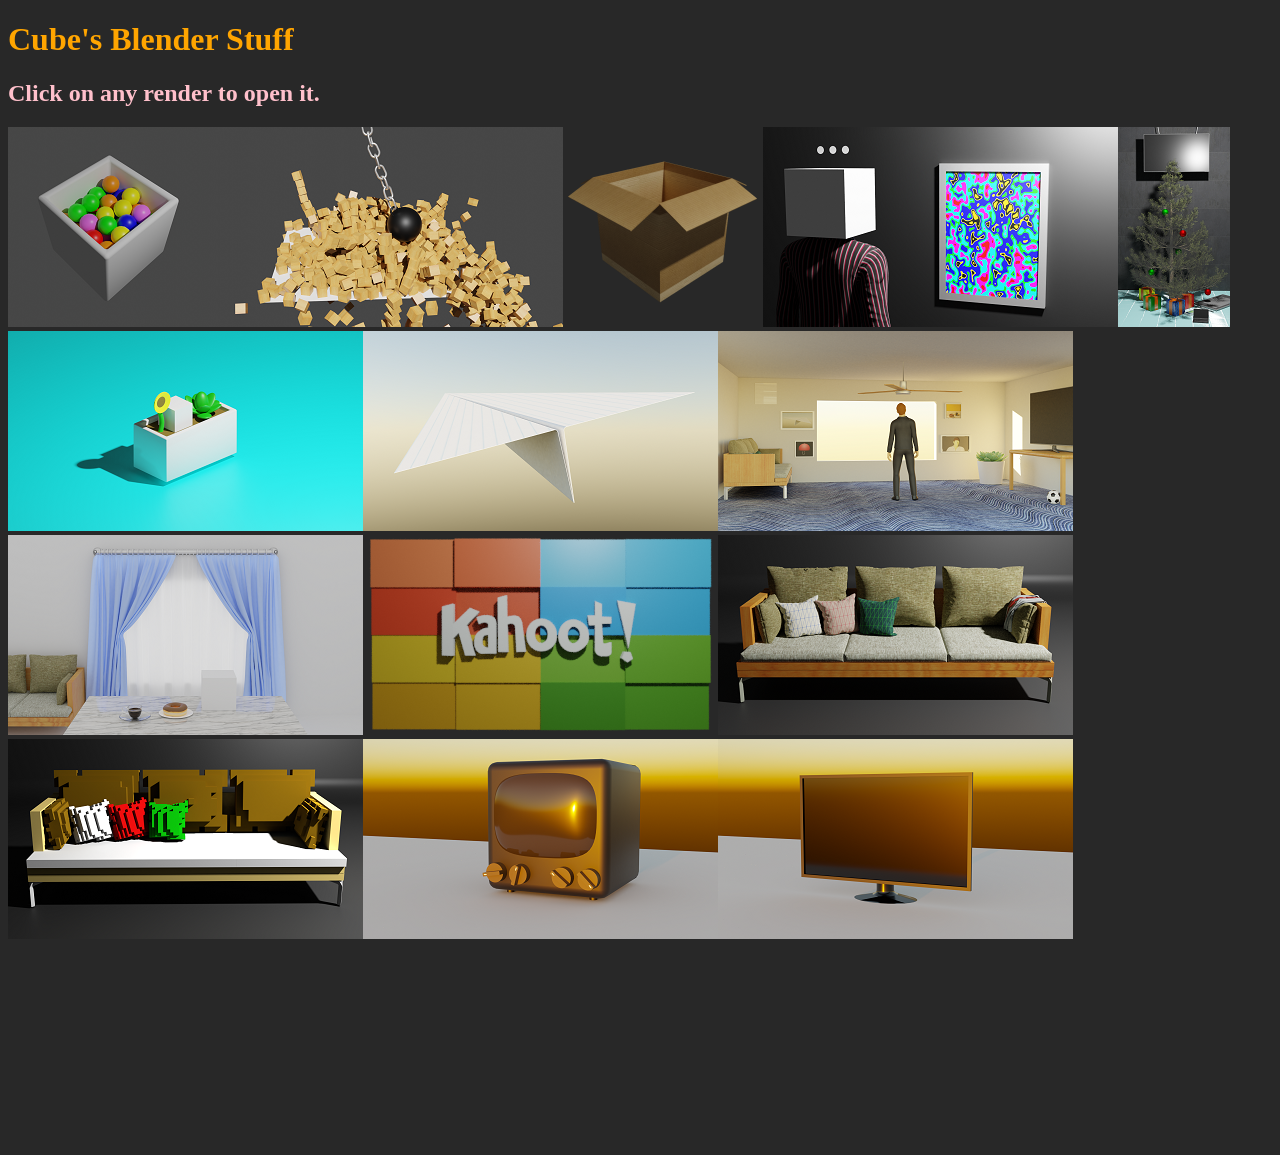
==== blender/index.html @ 3adeca51 "refresh 1 add /blender, /imgen, /smupid, and update index.html" ====
<!DOCTYPE html>
<html>
    <head>
        <meta charset="utf-8">
        <meta name="viewport" content="width=device-width">
        <title>Blender - Cube</title>
        <link href="../style.css" rel="stylesheet" type="text/css" />
    </head>
    <body>
        <h1 style="color: orange">Cube's Blender Stuff</h1>
        <h2>Click on any render to open it.</h2>
        <img onclick="window.location.href = 'ballpit.png'" class="imagelink" width="200" height="200" src="ballpit200.png" /><img onclick="window.location.href = 'wreck.png'" class="imagelink" width="355" height="200" src="wreck200.png" /><img onclick="window.location.href = 'box.png'" class="imagelink" width="200" height="200" src="box200.png"/><img onclick="window.location.href = 'abstract.png'" class="imagelink" width="355" height="200" src="abstract200.png" /><img onclick="window.location.href = 'christmas.png'" class="imagelink" width="112" height="200" src="christmas200.png" /><img onclick="window.location.href = 'flowerpot.png'" class="imagelink" width="355" height="200" src="flowerpot200.png" /><img onclick="window.location.href = 'airplane.png'" class="imagelink" width="355" height="200" src="airplane200.png" /><img onclick="window.location.href = 'home.png'" class="imagelink" width="355" height="200" src="home200.png" /><img onclick="window.location.href = 'home2.png'" class="imagelink" width="355" height="200" src="home2200.png" /><img onclick="window.location.href = 'kahoot.png'" class="imagelink" width="355" height="200" src="kahoot200.png" /><img onclick="window.location.href = 'couch.png'" class="imagelink" width="355" height="200" src="couch200.png" /><img onclick="window.location.href = 'mc_couch.png'" class="imagelink" width="355" height="200" src="mc_couch200.png" /><img onclick="window.location.href = 'CRT.png'" class="imagelink" width="355" height="200" src="CRT200.png" /><img onclick="window.location.href = 'FS.png'" class="imagelink" width="355" height="200" src="FS200.png" /><video muted loop autoplay onclick="window.location.href = 'dance.mp4'" class="imagelink" width="112" height="200" src="dance.mp4"></video><video muted loop autoplay onclick="window.location.href = 'helicube.mp4'" class="imagelink" width="355" height="200" src="helicube.mp4"></video><video muted loop autoplay onclick="window.location.href = 'nod.mp4'" class="imagelink" width="355" height="200" src="nod.mp4"></video><video muted loop autoplay onclick="window.location.href = 'cya.mp4'" class="imagelink" width="355" height="200" src="cya.mp4"><video muted loop autoplay onclick="window.location.href = 'rain.mp4'" class="imagelink" width="355" height="200" src="rain.mp4"></video>
    </body>
</html>
---- style.css ----
body {
  font-family: "Comic Sans MS", "Papyrus", fantasy;
  background-color: #282828;
  color: pink;
}
.headline {
  background: linear-gradient(90deg, #f00 0%, #ff0 4%, #0f0 8%, #0ff 12%, #00f 16%, #f0f 20%);
  color: transparent;
  background-clip: text;
}
a {
  color: pink;
}
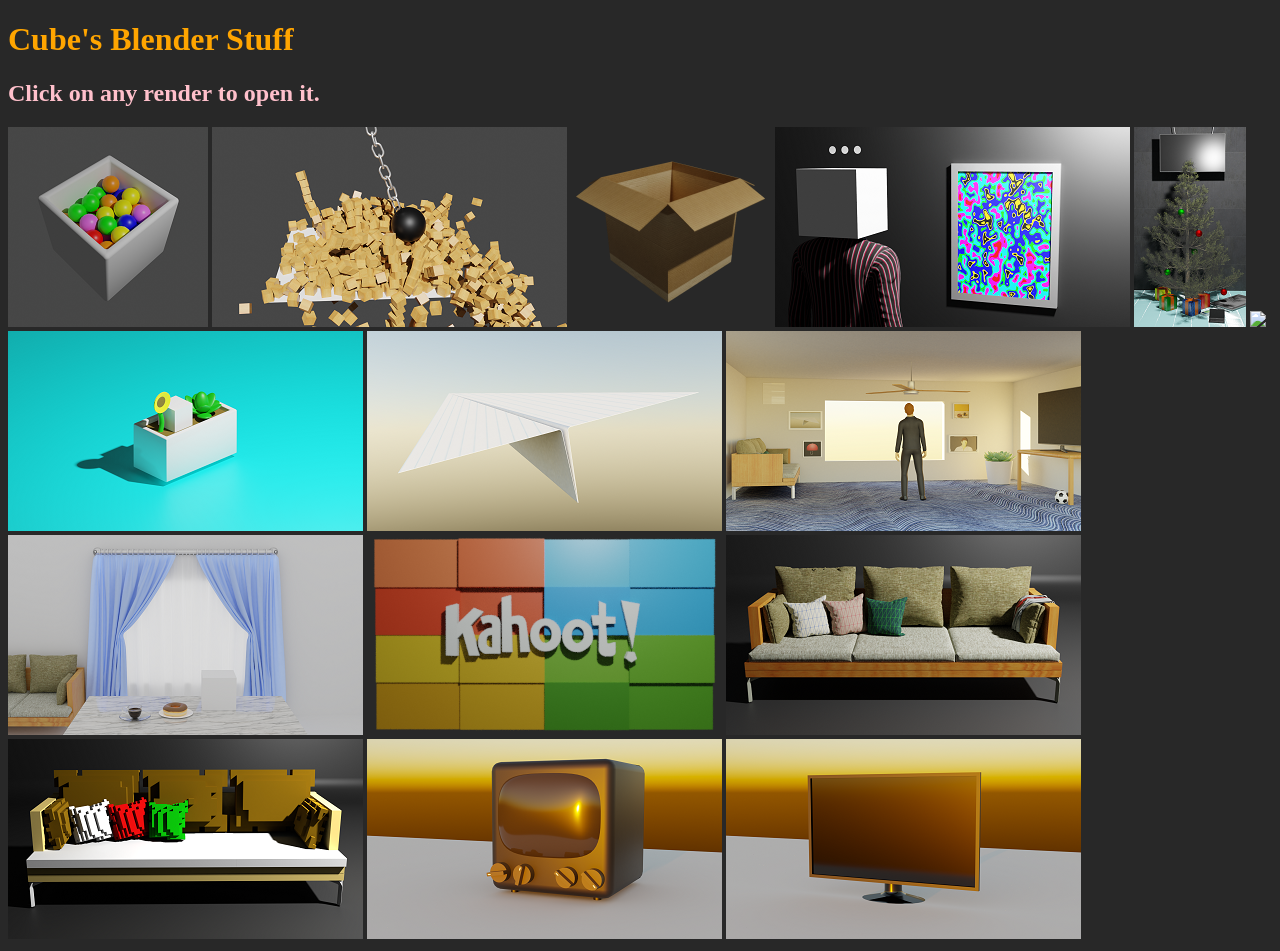
==== commit 7f418cad: "add ice_cream.pmg" ====
--- a/blender/index.html
+++ b/blender/index.html
@@ -9,6 +9,25 @@
     <body>
         <h1 style="color: orange">Cube's Blender Stuff</h1>
         <h2>Click on any render to open it.</h2>
-        <img onclick="window.location.href = 'ballpit.png'" class="imagelink" width="200" height="200" src="ballpit200.png" /><img onclick="window.location.href = 'wreck.png'" class="imagelink" width="355" height="200" src="wreck200.png" /><img onclick="window.location.href = 'box.png'" class="imagelink" width="200" height="200" src="box200.png"/><img onclick="window.location.href = 'abstract.png'" class="imagelink" width="355" height="200" src="abstract200.png" /><img onclick="window.location.href = 'christmas.png'" class="imagelink" width="112" height="200" src="christmas200.png" /><img onclick="window.location.href = 'flowerpot.png'" class="imagelink" width="355" height="200" src="flowerpot200.png" /><img onclick="window.location.href = 'airplane.png'" class="imagelink" width="355" height="200" src="airplane200.png" /><img onclick="window.location.href = 'home.png'" class="imagelink" width="355" height="200" src="home200.png" /><img onclick="window.location.href = 'home2.png'" class="imagelink" width="355" height="200" src="home2200.png" /><img onclick="window.location.href = 'kahoot.png'" class="imagelink" width="355" height="200" src="kahoot200.png" /><img onclick="window.location.href = 'couch.png'" class="imagelink" width="355" height="200" src="couch200.png" /><img onclick="window.location.href = 'mc_couch.png'" class="imagelink" width="355" height="200" src="mc_couch200.png" /><img onclick="window.location.href = 'CRT.png'" class="imagelink" width="355" height="200" src="CRT200.png" /><img onclick="window.location.href = 'FS.png'" class="imagelink" width="355" height="200" src="FS200.png" /><video muted loop autoplay onclick="window.location.href = 'dance.mp4'" class="imagelink" width="112" height="200" src="dance.mp4"></video><video muted loop autoplay onclick="window.location.href = 'helicube.mp4'" class="imagelink" width="355" height="200" src="helicube.mp4"></video><video muted loop autoplay onclick="window.location.href = 'nod.mp4'" class="imagelink" width="355" height="200" src="nod.mp4"></video><video muted loop autoplay onclick="window.location.href = 'cya.mp4'" class="imagelink" width="355" height="200" src="cya.mp4"><video muted loop autoplay onclick="window.location.href = 'rain.mp4'" class="imagelink" width="355" height="200" src="rain.mp4"></video>
+        <img onclick="window.location.href = 'ballpit.png'" class="imagelink" width="200" height="200" src="ballpit200.png" />
+        <img onclick="window.location.href = 'wreck.png'" class="imagelink" width="355" height="200" src="wreck200.png" />
+        <img onclick="window.location.href = 'box.png'" class="imagelink" width="200" height="200" src="box200.png"/>
+        <img onclick="window.location.href = 'abstract.png'" class="imagelink" width="355" height="200" src="abstract200.png" />
+        <img onclick="window.location.href = 'christmas.png'" class="imagelink" width="112" height="200" src="christmas200.png" />
+        <img onclick="window.location.href = 'ice_cream.png'" class="imagelink" src="ice_cream200" />
+        <img onclick="window.location.href = 'flowerpot.png'" class="imagelink" width="355" height="200" src="flowerpot200.png" />
+        <img onclick="window.location.href = 'airplane.png'" class="imagelink" width="355" height="200" src="airplane200.png" />
+        <img onclick="window.location.href = 'home.png'" class="imagelink" width="355" height="200" src="home200.png" />
+        <img onclick="window.location.href = 'home2.png'" class="imagelink" width="355" height="200" src="home2200.png" />
+        <img onclick="window.location.href = 'kahoot.png'" class="imagelink" width="355" height="200" src="kahoot200.png" />
+        <img onclick="window.location.href = 'couch.png'" class="imagelink" width="355" height="200" src="couch200.png" />
+        <img onclick="window.location.href = 'mc_couch.png'" class="imagelink" width="355" height="200" src="mc_couch200.png" />
+        <img onclick="window.location.href = 'CRT.png'" class="imagelink" width="355" height="200" src="CRT200.png" />
+        <img onclick="window.location.href = 'FS.png'" class="imagelink" width="355" height="200" src="FS200.png" />
+        <video muted loop autoplay onclick="window.location.href = 'dance.mp4'" class="imagelink" width="112" height="200" src="dance.mp4" />
+        <video muted loop autoplay onclick="window.location.href = 'helicube.mp4'" class="imagelink" width="355" height="200" src="helicube.mp4" />
+        <video muted loop autoplay onclick="window.location.href = 'nod.mp4'" class="imagelink" width="355" height="200" src="nod.mp4" />
+        <video muted loop autoplay onclick="window.location.href = 'cya.mp4'" class="imagelink" width="355" height="200" src="cya.mp4" />
+        <video muted loop autoplay onclick="window.location.href = 'rain.mp4'" class="imagelink" width="355" height="200" src="rain.mp4" />
     </body>
-</html>+</html>
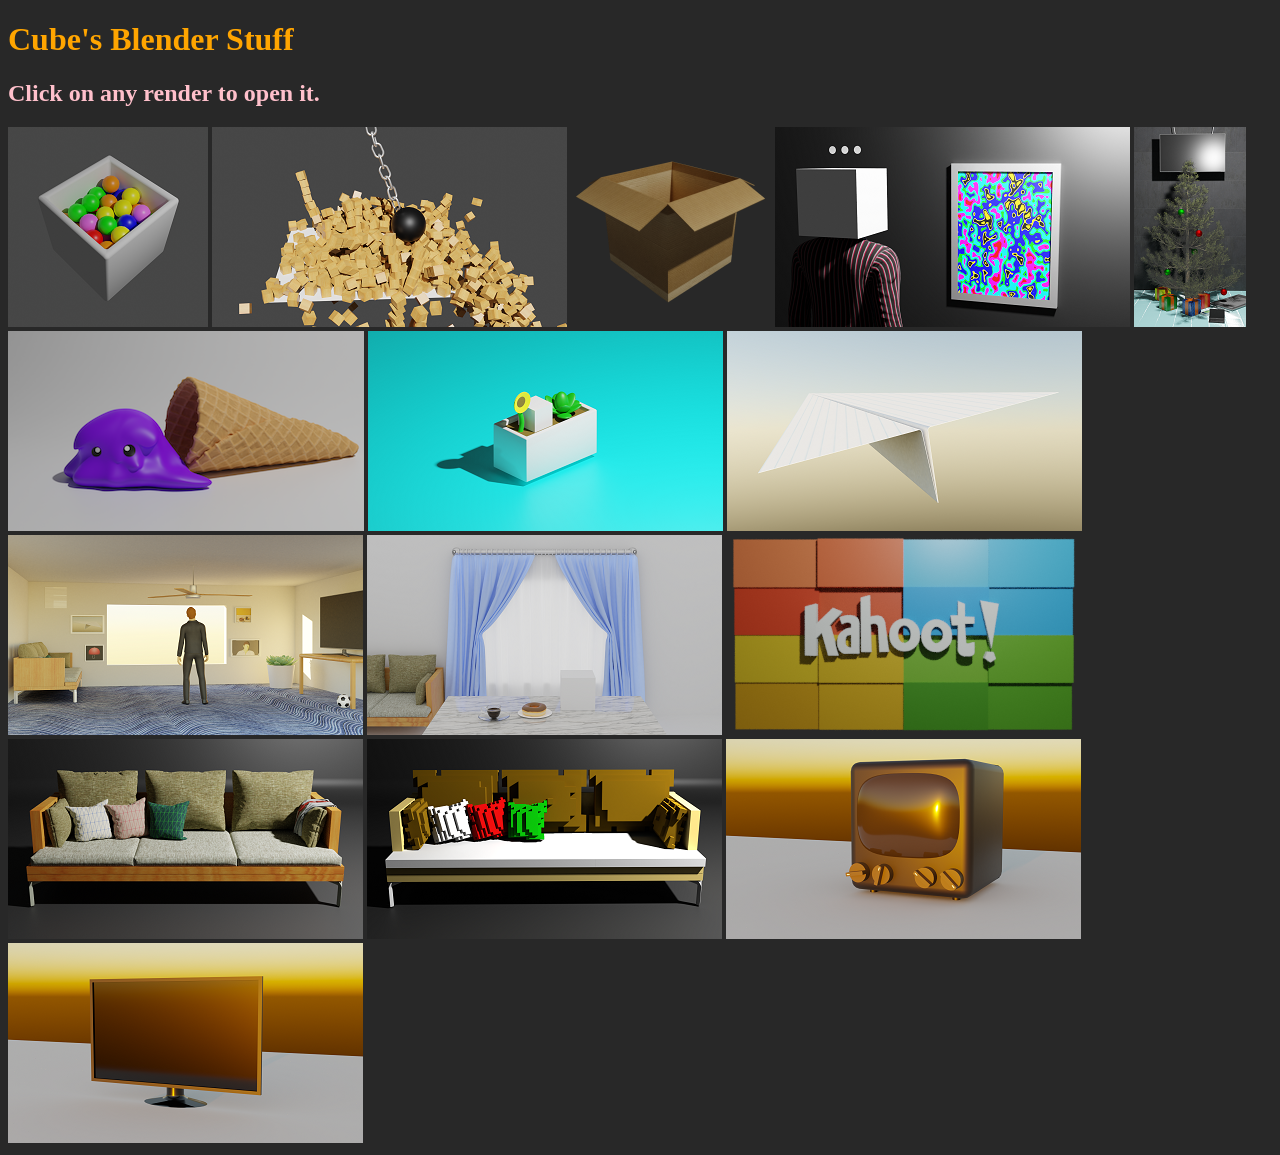
==== commit 262771c3: "Update index.html" ====
--- a/blender/index.html
+++ b/blender/index.html
@@ -14,7 +14,7 @@
         <img onclick="window.location.href = 'box.png'" class="imagelink" width="200" height="200" src="box200.png"/>
         <img onclick="window.location.href = 'abstract.png'" class="imagelink" width="355" height="200" src="abstract200.png" />
         <img onclick="window.location.href = 'christmas.png'" class="imagelink" width="112" height="200" src="christmas200.png" />
-        <img onclick="window.location.href = 'ice_cream.png'" class="imagelink" src="ice_cream200" />
+        <img onclick="window.location.href = 'ice_cream.png'" class="imagelink" src="ice_cream200.png" />
         <img onclick="window.location.href = 'flowerpot.png'" class="imagelink" width="355" height="200" src="flowerpot200.png" />
         <img onclick="window.location.href = 'airplane.png'" class="imagelink" width="355" height="200" src="airplane200.png" />
         <img onclick="window.location.href = 'home.png'" class="imagelink" width="355" height="200" src="home200.png" />
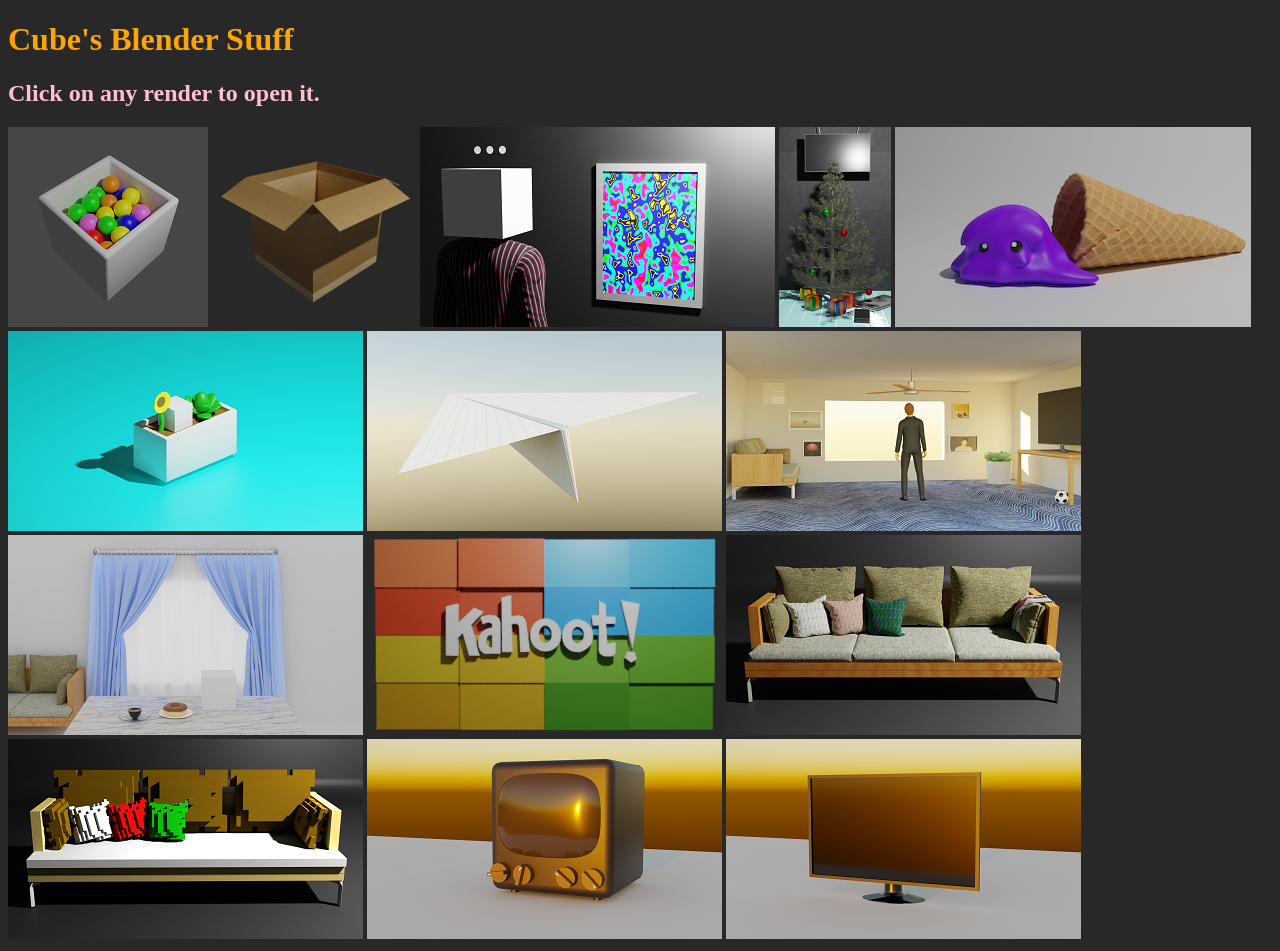
==== commit b828756c: "remove redundant sizing" ====
--- a/blender/index.html
+++ b/blender/index.html
@@ -9,21 +9,21 @@
     <body>
         <h1 style="color: orange">Cube's Blender Stuff</h1>
         <h2>Click on any render to open it.</h2>
-        <img onclick="window.location.href = 'ballpit.png'" class="imagelink" width="200" height="200" src="ballpit200.png" />
-        <img onclick="window.location.href = 'wreck.png'" class="imagelink" width="355" height="200" src="wreck200.png" />
-        <img onclick="window.location.href = 'box.png'" class="imagelink" width="200" height="200" src="box200.png"/>
-        <img onclick="window.location.href = 'abstract.png'" class="imagelink" width="355" height="200" src="abstract200.png" />
-        <img onclick="window.location.href = 'christmas.png'" class="imagelink" width="112" height="200" src="christmas200.png" />
+        <img onclick="window.location.href = 'ballpit.png'" class="imagelink" src="ballpit200.png" />
+        <img onclick="window.location.href = 'wreck.png'" class="imagelink src="wreck200.png" />
+        <img onclick="window.location.href = 'box.png'" class="imagelink" src="box200.png"/>
+        <img onclick="window.location.href = 'abstract.png'" class="imagelink" src="abstract200.png" />
+        <img onclick="window.location.href = 'christmas.png'" class="imagelink" src="christmas200.png" />
         <img onclick="window.location.href = 'ice_cream.png'" class="imagelink" src="ice_cream200.png" />
-        <img onclick="window.location.href = 'flowerpot.png'" class="imagelink" width="355" height="200" src="flowerpot200.png" />
-        <img onclick="window.location.href = 'airplane.png'" class="imagelink" width="355" height="200" src="airplane200.png" />
-        <img onclick="window.location.href = 'home.png'" class="imagelink" width="355" height="200" src="home200.png" />
-        <img onclick="window.location.href = 'home2.png'" class="imagelink" width="355" height="200" src="home2200.png" />
-        <img onclick="window.location.href = 'kahoot.png'" class="imagelink" width="355" height="200" src="kahoot200.png" />
-        <img onclick="window.location.href = 'couch.png'" class="imagelink" width="355" height="200" src="couch200.png" />
-        <img onclick="window.location.href = 'mc_couch.png'" class="imagelink" width="355" height="200" src="mc_couch200.png" />
-        <img onclick="window.location.href = 'CRT.png'" class="imagelink" width="355" height="200" src="CRT200.png" />
-        <img onclick="window.location.href = 'FS.png'" class="imagelink" width="355" height="200" src="FS200.png" />
+        <img onclick="window.location.href = 'flowerpot.png'" class="imagelink" src="flowerpot200.png" />
+        <img onclick="window.location.href = 'airplane.png'" class="imagelink" src="airplane200.png" />
+        <img onclick="window.location.href = 'home.png'" class="imagelink" src="home200.png" />
+        <img onclick="window.location.href = 'home2.png'" class="imagelink" src="home2200.png" />
+        <img onclick="window.location.href = 'kahoot.png'" class="imagelink" src="kahoot200.png" />
+        <img onclick="window.location.href = 'couch.png'" class="imagelink" src="couch200.png" />
+        <img onclick="window.location.href = 'mc_couch.png'" class="imagelink" src="mc_couch200.png" />
+        <img onclick="window.location.href = 'CRT.png'" class="imagelink" src="CRT200.png" />
+        <img onclick="window.location.href = 'FS.png'" class="imagelink" src="FS200.png" />
         <video muted loop autoplay onclick="window.location.href = 'dance.mp4'" class="imagelink" width="112" height="200" src="dance.mp4" />
         <video muted loop autoplay onclick="window.location.href = 'helicube.mp4'" class="imagelink" width="355" height="200" src="helicube.mp4" />
         <video muted loop autoplay onclick="window.location.href = 'nod.mp4'" class="imagelink" width="355" height="200" src="nod.mp4" />
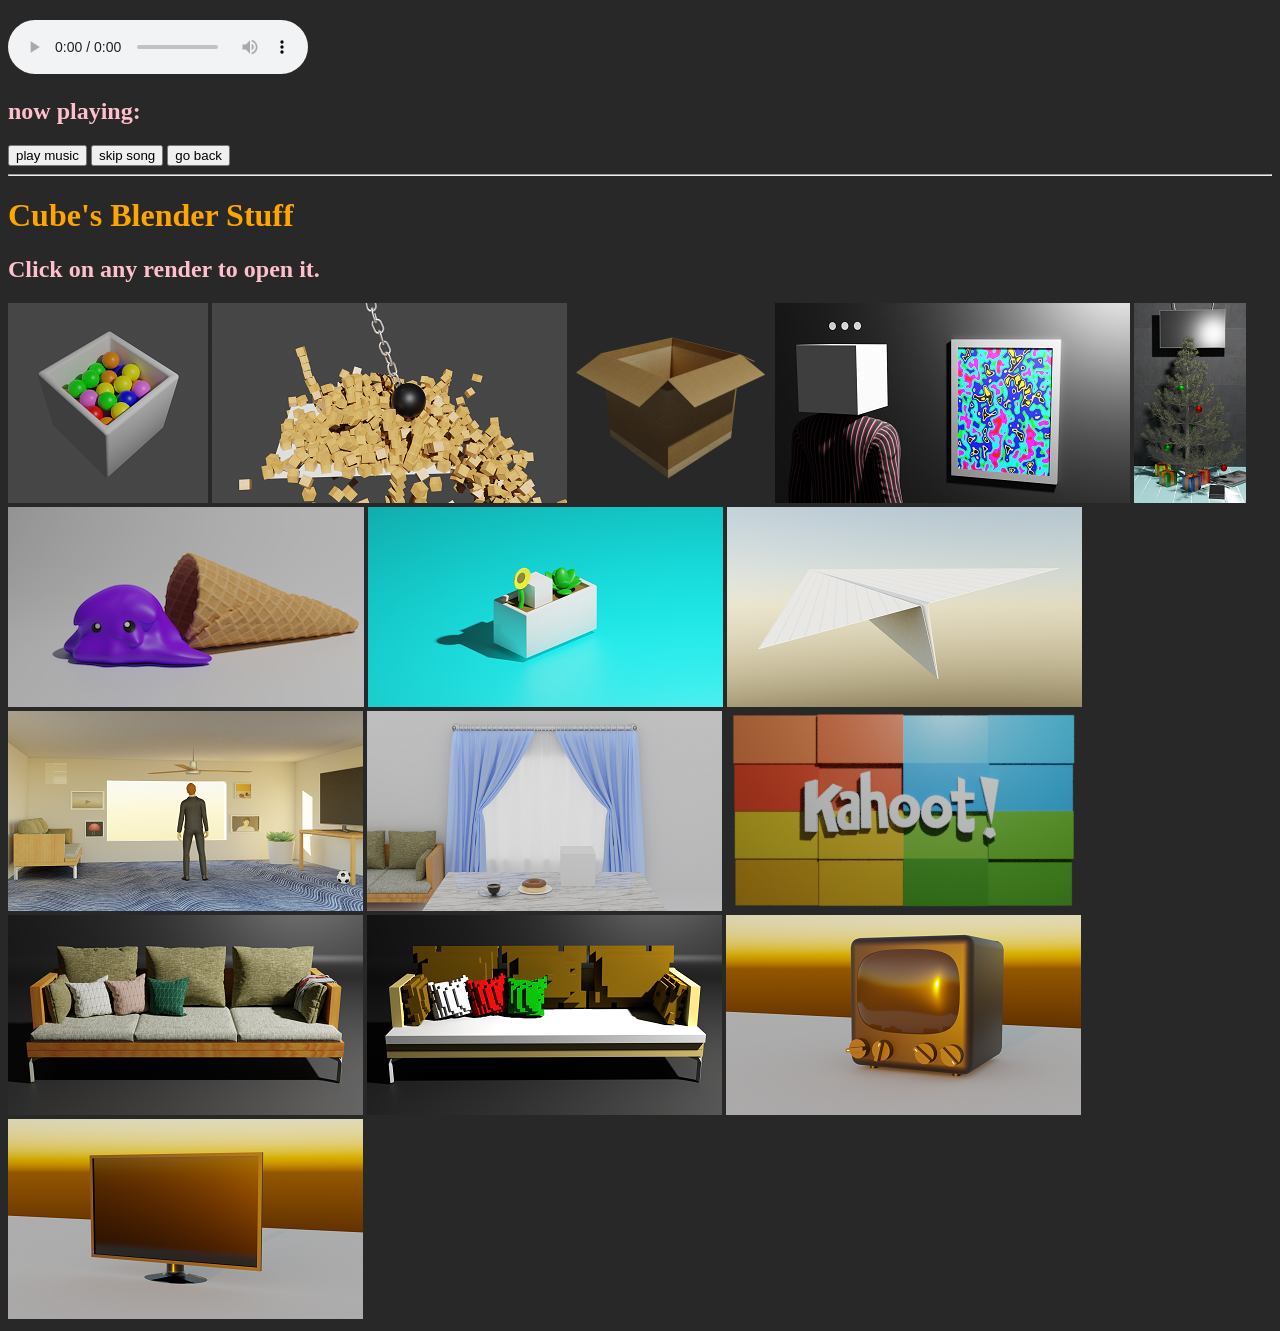
==== commit 44428497: "blender folder" ====
--- a/blender/index.html
+++ b/blender/index.html
@@ -7,10 +7,20 @@
         <link href="../style.css" rel="stylesheet" type="text/css" />
     </head>
     <body>
+        <h2 id="enableAutoplay" style="color: white"></h2>
+        <audio autoplay controls id="player">Your dumbass browser doesn't support audio... 🥀</audio>
+        <h2>now playing:</h2>
+        <h3 id="nowPlaying"></h3>
+        <button id="playBtn" onclick="player_toggle()">play music</button>
+         <button onclick="audio.currentTime = audio.duration;">skip song</button>
+        <button onclick="goTo('/index.html')">go back</button>
+
+        <hr>
+
         <h1 style="color: orange">Cube's Blender Stuff</h1>
         <h2>Click on any render to open it.</h2>
         <img onclick="window.location.href = 'ballpit.png'" class="imagelink" src="ballpit200.png" />
-        <img onclick="window.location.href = 'wreck.png'" class="imagelink src="wreck200.png" />
+        <img onclick="window.location.href = 'wreck.png'" class="imagelink" src="wreck200.png" />
         <img onclick="window.location.href = 'box.png'" class="imagelink" src="box200.png"/>
         <img onclick="window.location.href = 'abstract.png'" class="imagelink" src="abstract200.png" />
         <img onclick="window.location.href = 'christmas.png'" class="imagelink" src="christmas200.png" />
@@ -29,5 +39,7 @@
         <video muted loop autoplay onclick="window.location.href = 'nod.mp4'" class="imagelink" width="355" height="200" src="nod.mp4" />
         <video muted loop autoplay onclick="window.location.href = 'cya.mp4'" class="imagelink" width="355" height="200" src="cya.mp4" />
         <video muted loop autoplay onclick="window.location.href = 'rain.mp4'" class="imagelink" width="355" height="200" src="rain.mp4" />
+
+        <script src="/script.js"></script>
     </body>
 </html>
